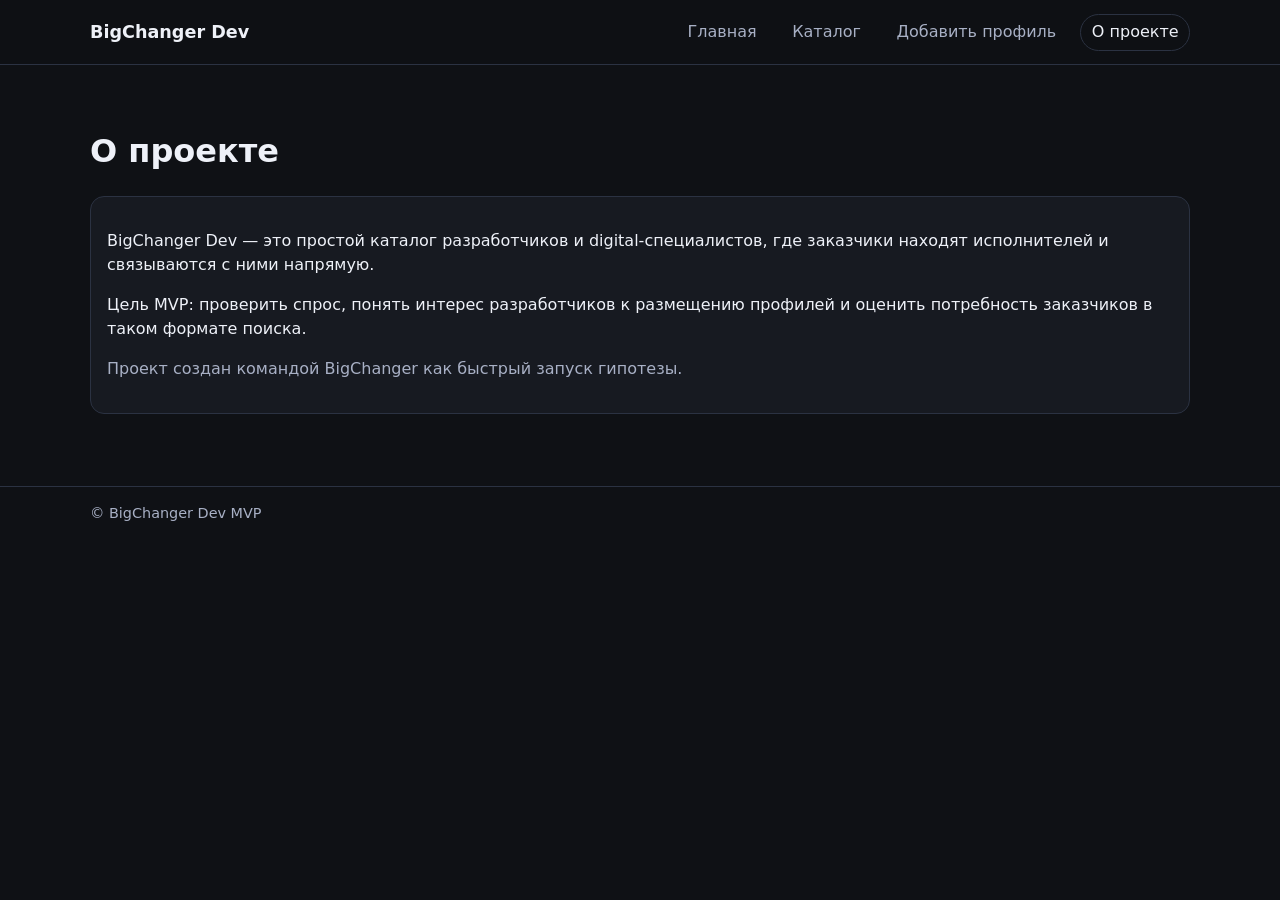
==== about.html @ 4ccddd23 "Implement BigChanger Dev static MVP catalog" ====
<!doctype html>
<html lang="ru">
  <head>
    <meta charset="UTF-8" />
    <meta name="viewport" content="width=device-width, initial-scale=1.0" />
    <title>О проекте — BigChanger Dev</title>
    <link rel="stylesheet" href="assets/css/styles.css" />
  </head>
  <body>
    <header class="header">
      <div class="container nav">
        <a class="brand" href="index.html">BigChanger Dev</a>
        <nav class="nav-links">
          <a class="nav-link" href="index.html">Главная</a>
          <a class="nav-link" href="developers.html">Каталог</a>
          <a class="nav-link" href="submit.html">Добавить профиль</a>
          <a class="nav-link active" href="about.html">О проекте</a>
        </nav>
      </div>
    </header>

    <main class="container section">
      <h1>О проекте</h1>
      <div class="card">
        <p>
          BigChanger Dev — это простой каталог разработчиков и digital-специалистов, где заказчики
          находят исполнителей и связываются с ними напрямую.
        </p>
        <p>
          Цель MVP: проверить спрос, понять интерес разработчиков к размещению профилей и оценить
          потребность заказчиков в таком формате поиска.
        </p>
        <p class="muted">Проект создан командой BigChanger как быстрый запуск гипотезы.</p>
      </div>
    </main>

    <footer class="footer">
      <div class="container">© BigChanger Dev MVP</div>
    </footer>
  </body>
</html>
---- assets/css/styles.css ----
:root {
  --bg: #0f1115;
  --surface: #171a21;
  --surface-alt: #1f2430;
  --text: #eef1f8;
  --muted: #a8b0c5;
  --accent: #6ea8fe;
  --accent-strong: #4d8dff;
  --border: #2b3242;
  --ok: #3ddc97;
}

* {
  box-sizing: border-box;
}

body {
  margin: 0;
  font-family: Inter, system-ui, -apple-system, Segoe UI, Roboto, sans-serif;
  background: var(--bg);
  color: var(--text);
  line-height: 1.5;
}

a {
  color: inherit;
  text-decoration: none;
}

.container {
  width: min(1100px, 92%);
  margin: 0 auto;
}

.header {
  border-bottom: 1px solid var(--border);
  position: sticky;
  top: 0;
  backdrop-filter: blur(8px);
  background: rgba(15, 17, 21, 0.9);
  z-index: 10;
}

.nav {
  display: flex;
  justify-content: space-between;
  align-items: center;
  padding: 0.85rem 0;
  gap: 1rem;
}

.brand {
  font-weight: 700;
  font-size: 1.1rem;
}

.nav-links {
  display: flex;
  gap: 0.8rem;
  flex-wrap: wrap;
}

.nav-link {
  padding: 0.35rem 0.65rem;
  border: 1px solid transparent;
  border-radius: 999px;
  color: var(--muted);
}

.nav-link:hover,
.nav-link.active {
  color: var(--text);
  border-color: var(--border);
}

.hero {
  padding: 4rem 0 3rem;
  display: grid;
  gap: 1.2rem;
}

.hero h1 {
  margin: 0;
  font-size: clamp(2rem, 5vw, 3rem);
}

.hero p {
  max-width: 720px;
  color: var(--muted);
}

.actions {
  display: flex;
  gap: 0.8rem;
  flex-wrap: wrap;
}

.btn {
  display: inline-flex;
  align-items: center;
  justify-content: center;
  border: 1px solid var(--border);
  padding: 0.7rem 1rem;
  border-radius: 10px;
  font-weight: 600;
  cursor: pointer;
  background: var(--surface);
  color: var(--text);
}

.btn.primary {
  background: var(--accent);
  color: #081024;
  border-color: transparent;
}

.btn.primary:hover {
  background: var(--accent-strong);
}

.section {
  padding: 2.5rem 0;
}

.section h2 {
  margin-top: 0;
}

.grid {
  display: grid;
  gap: 1rem;
}

.grid.cols-3 {
  grid-template-columns: repeat(auto-fit, minmax(220px, 1fr));
}

.card {
  background: var(--surface);
  border: 1px solid var(--border);
  border-radius: 14px;
  padding: 1rem;
}

.muted {
  color: var(--muted);
}

.filters {
  display: grid;
  grid-template-columns: repeat(auto-fit, minmax(150px, 1fr));
  gap: 0.8rem;
  margin-bottom: 1rem;
}

.input,
select,
textarea {
  width: 100%;
  border: 1px solid var(--border);
  border-radius: 10px;
  background: var(--surface-alt);
  color: var(--text);
  padding: 0.6rem 0.7rem;
  font: inherit;
}

.dev-card h3 {
  margin: 0 0 0.3rem;
}

.tags {
  display: flex;
  flex-wrap: wrap;
  gap: 0.45rem;
  margin: 0.6rem 0;
}

.tag {
  border: 1px solid var(--border);
  border-radius: 999px;
  padding: 0.15rem 0.55rem;
  font-size: 0.85rem;
  color: var(--muted);
}

.profile {
  display: grid;
  grid-template-columns: 180px 1fr;
  gap: 1.2rem;
}

.avatar {
  width: 160px;
  height: 160px;
  border-radius: 16px;
  object-fit: cover;
  border: 1px solid var(--border);
}

.links-list {
  display: flex;
  flex-wrap: wrap;
  gap: 0.6rem;
}

.footer {
  border-top: 1px solid var(--border);
  margin-top: 2rem;
  padding: 1rem 0;
  color: var(--muted);
  font-size: 0.9rem;
}

.notice {
  border-left: 4px solid var(--ok);
  background: rgba(61, 220, 151, 0.08);
  padding: 0.85rem;
  border-radius: 10px;
}

@media (max-width: 700px) {
  .profile {
    grid-template-columns: 1fr;
  }

  .avatar {
    width: 120px;
    height: 120px;
  }
}
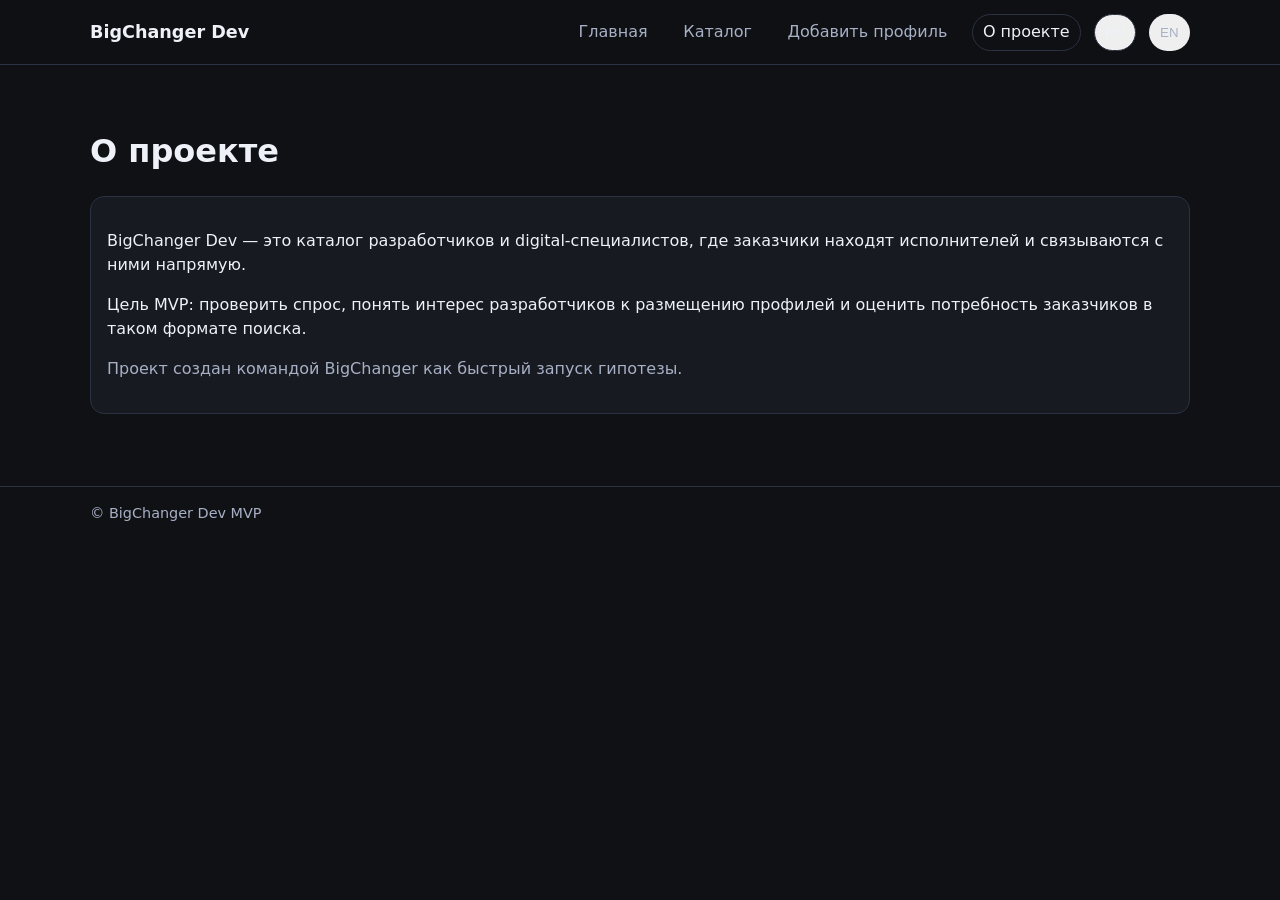
==== commit 8fde43d7: "Connect MVP to Supabase and add bilingual on-site submission" ====
--- a/about.html
+++ b/about.html
@@ -3,39 +3,37 @@
   <head>
     <meta charset="UTF-8" />
     <meta name="viewport" content="width=device-width, initial-scale=1.0" />
-    <title>О проекте — BigChanger Dev</title>
+    <title>BigChanger Dev About</title>
     <link rel="stylesheet" href="assets/css/styles.css" />
   </head>
   <body>
     <header class="header">
       <div class="container nav">
-        <a class="brand" href="index.html">BigChanger Dev</a>
+        <a class="brand" href="index.html" data-i18n="brand">BigChanger Dev</a>
         <nav class="nav-links">
-          <a class="nav-link" href="index.html">Главная</a>
-          <a class="nav-link" href="developers.html">Каталог</a>
-          <a class="nav-link" href="submit.html">Добавить профиль</a>
-          <a class="nav-link active" href="about.html">О проекте</a>
+          <a class="nav-link" href="index.html" data-i18n="nav_home">Главная</a>
+          <a class="nav-link" href="developers.html" data-i18n="nav_catalog">Каталог</a>
+          <a class="nav-link" href="submit.html" data-i18n="nav_submit">Добавить профиль</a>
+          <a class="nav-link active" href="about.html" data-i18n="nav_about">О проекте</a>
+          <button class="nav-link" data-lang="ru" data-i18n="lang_ru">RU</button>
+          <button class="nav-link" data-lang="en" data-i18n="lang_en">EN</button>
         </nav>
       </div>
     </header>
 
     <main class="container section">
-      <h1>О проекте</h1>
+      <h1 data-i18n="about_title">О проекте</h1>
       <div class="card">
-        <p>
-          BigChanger Dev — это простой каталог разработчиков и digital-специалистов, где заказчики
-          находят исполнителей и связываются с ними напрямую.
-        </p>
-        <p>
-          Цель MVP: проверить спрос, понять интерес разработчиков к размещению профилей и оценить
-          потребность заказчиков в таком формате поиска.
-        </p>
-        <p class="muted">Проект создан командой BigChanger как быстрый запуск гипотезы.</p>
+        <p data-i18n="about_p1">BigChanger Dev — это каталог разработчиков и digital-специалистов, где заказчики находят исполнителей и связываются с ними напрямую.</p>
+        <p data-i18n="about_p2">Цель MVP: проверить спрос, понять интерес разработчиков к размещению профилей и оценить потребность заказчиков в таком формате поиска.</p>
+        <p class="muted" data-i18n="about_p3">Проект создан командой BigChanger как быстрый запуск гипотезы.</p>
       </div>
     </main>
 
     <footer class="footer">
-      <div class="container">© BigChanger Dev MVP</div>
+      <div class="container" data-i18n="footer">© BigChanger Dev MVP</div>
     </footer>
+    <script src="js/i18n.js"></script>
+    <script>initLanguageSwitcher();</script>
   </body>
 </html>
--- a/assets/css/styles.css
+++ b/assets/css/styles.css
@@ -229,3 +229,21 @@
     height: 120px;
   }
 }
+
+
+label {
+  display: grid;
+  gap: 0.4rem;
+}
+
+button.btn {
+  font: inherit;
+}
+
+.success-text {
+  color: #3ddc97;
+}
+
+.error-text {
+  color: #ff7f7f;
+}
